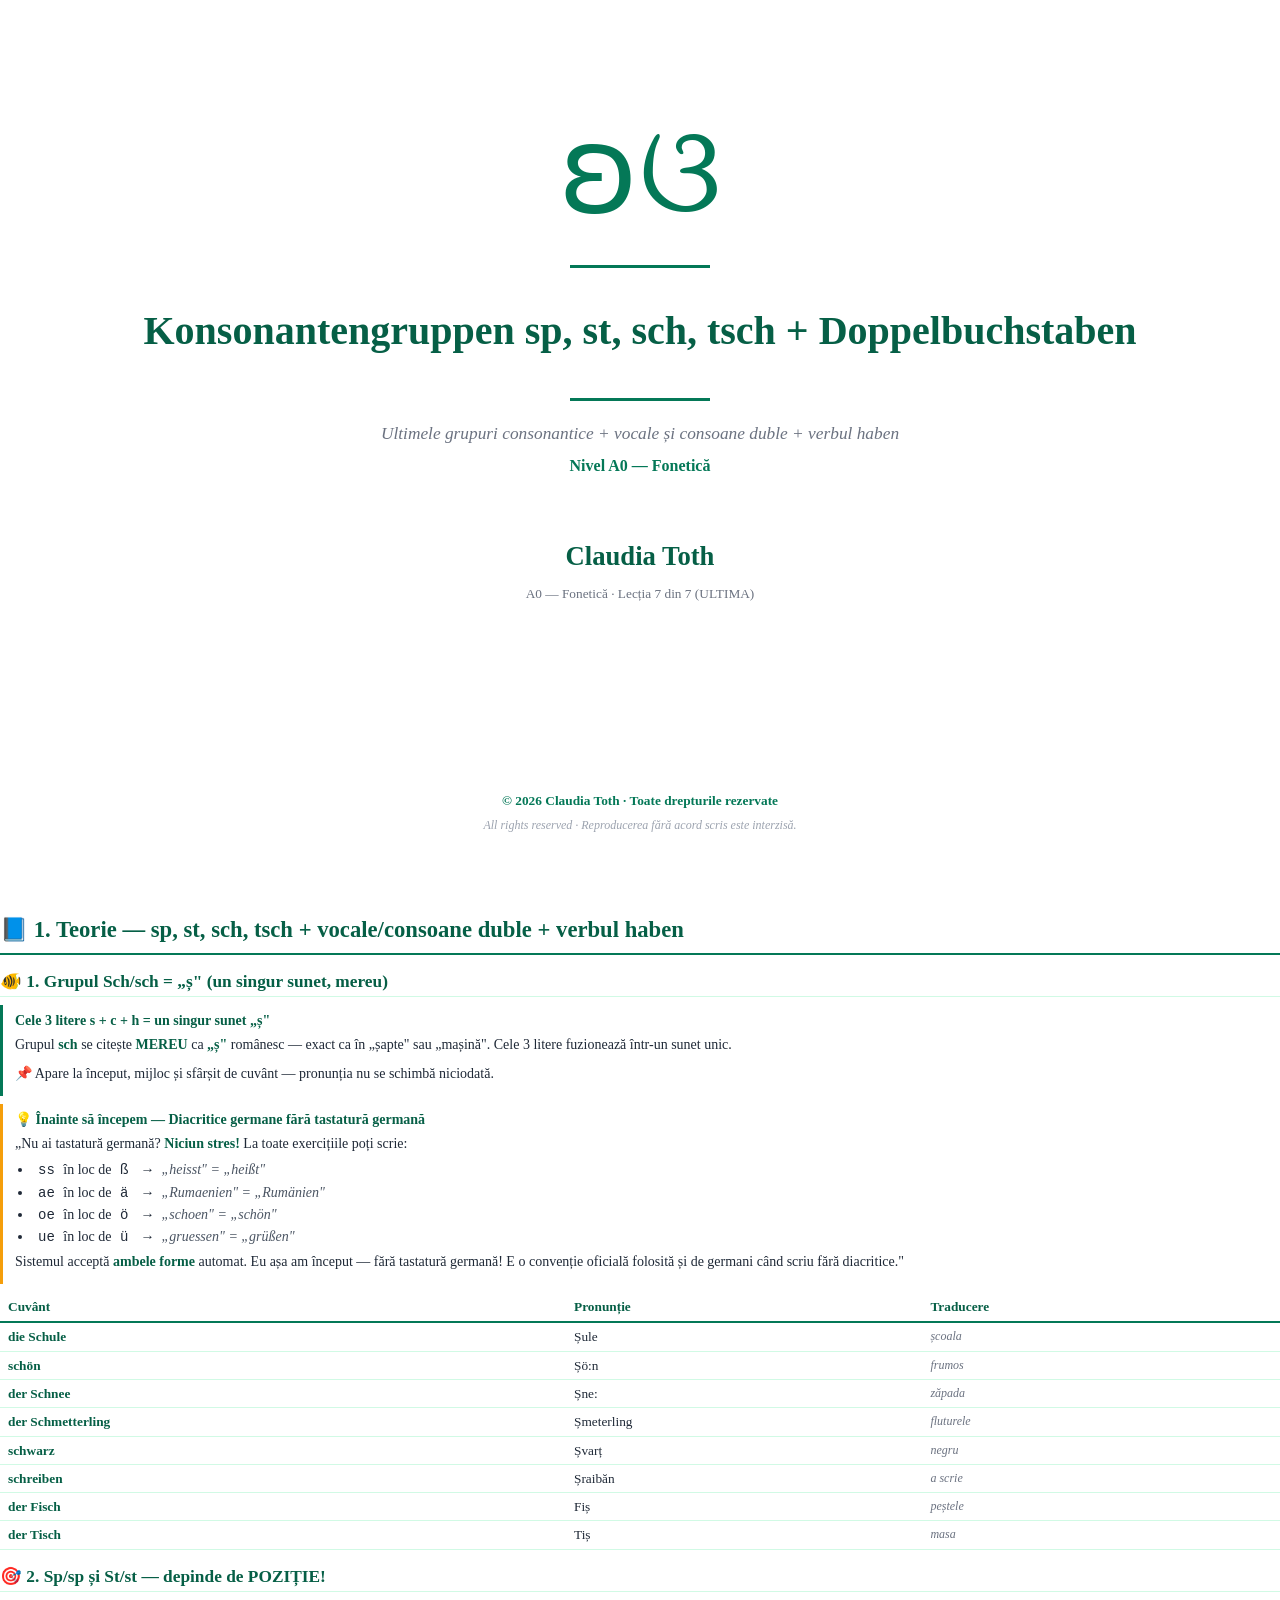
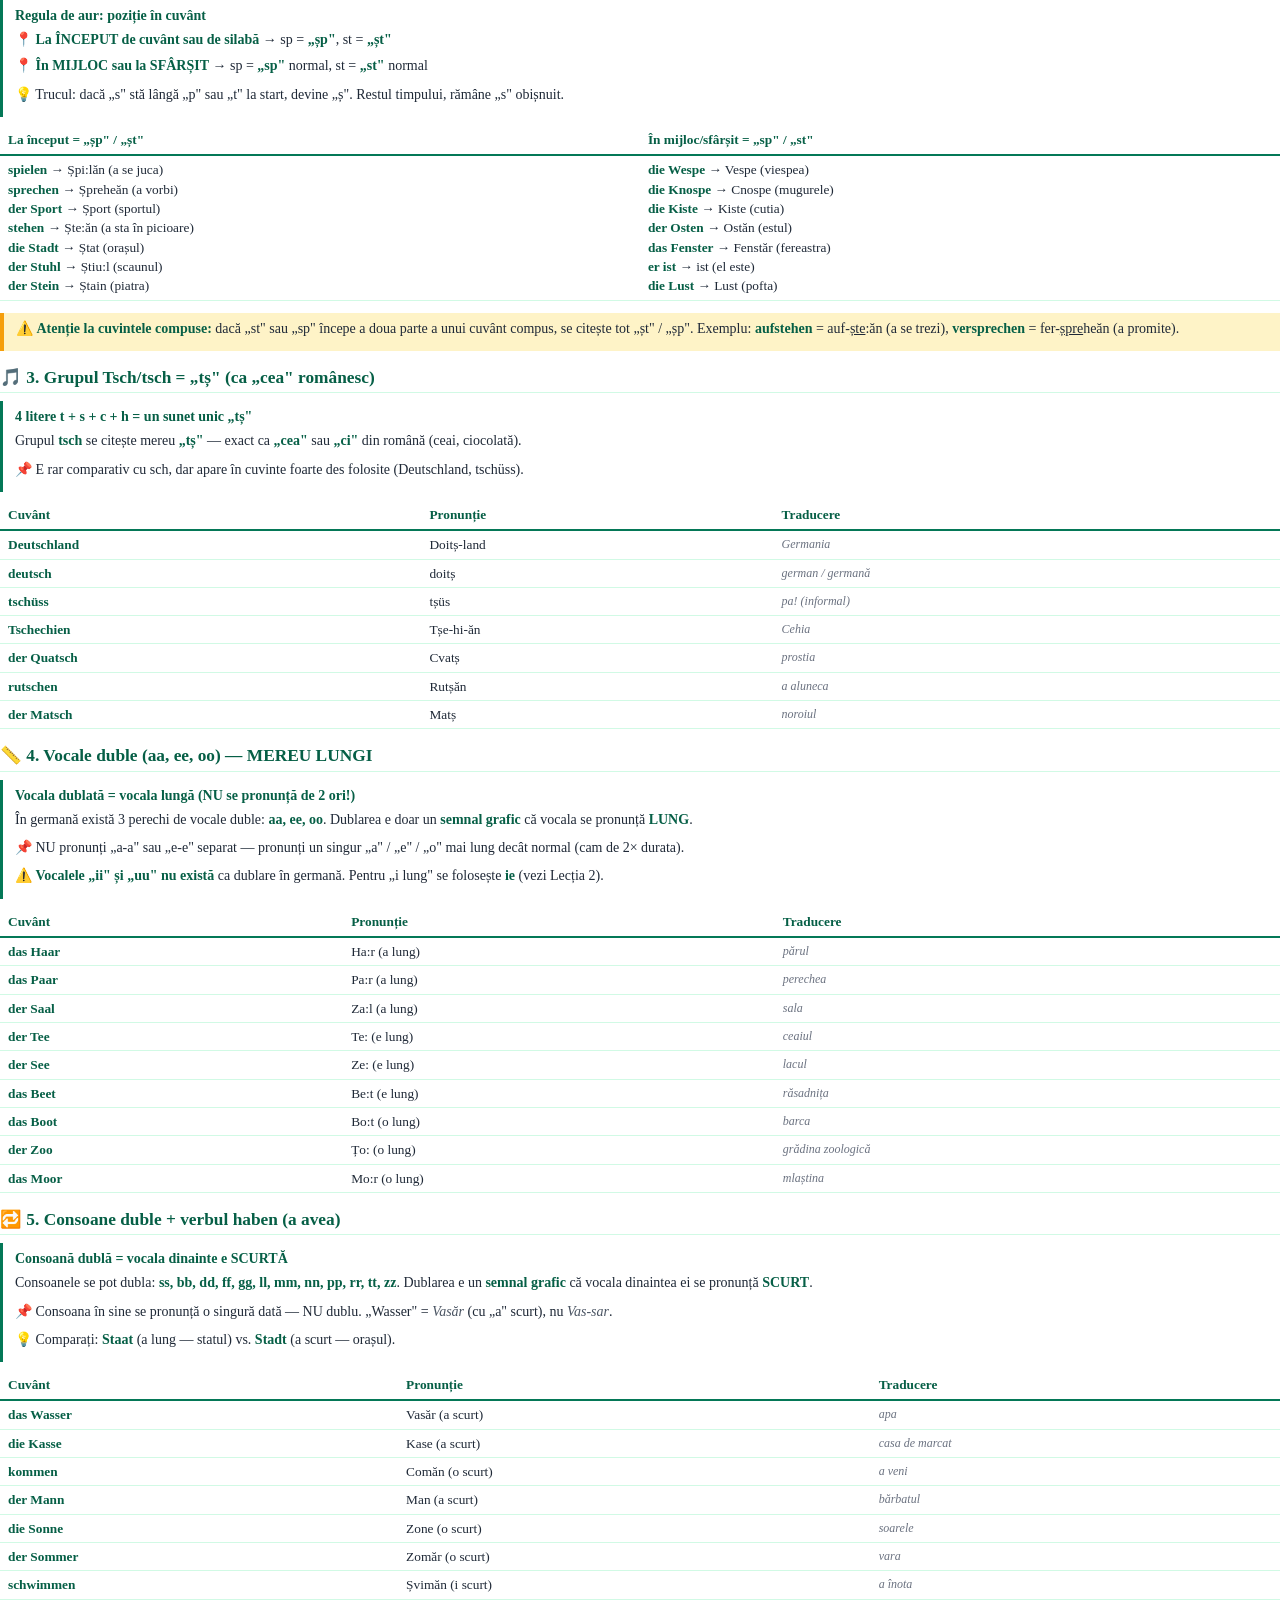
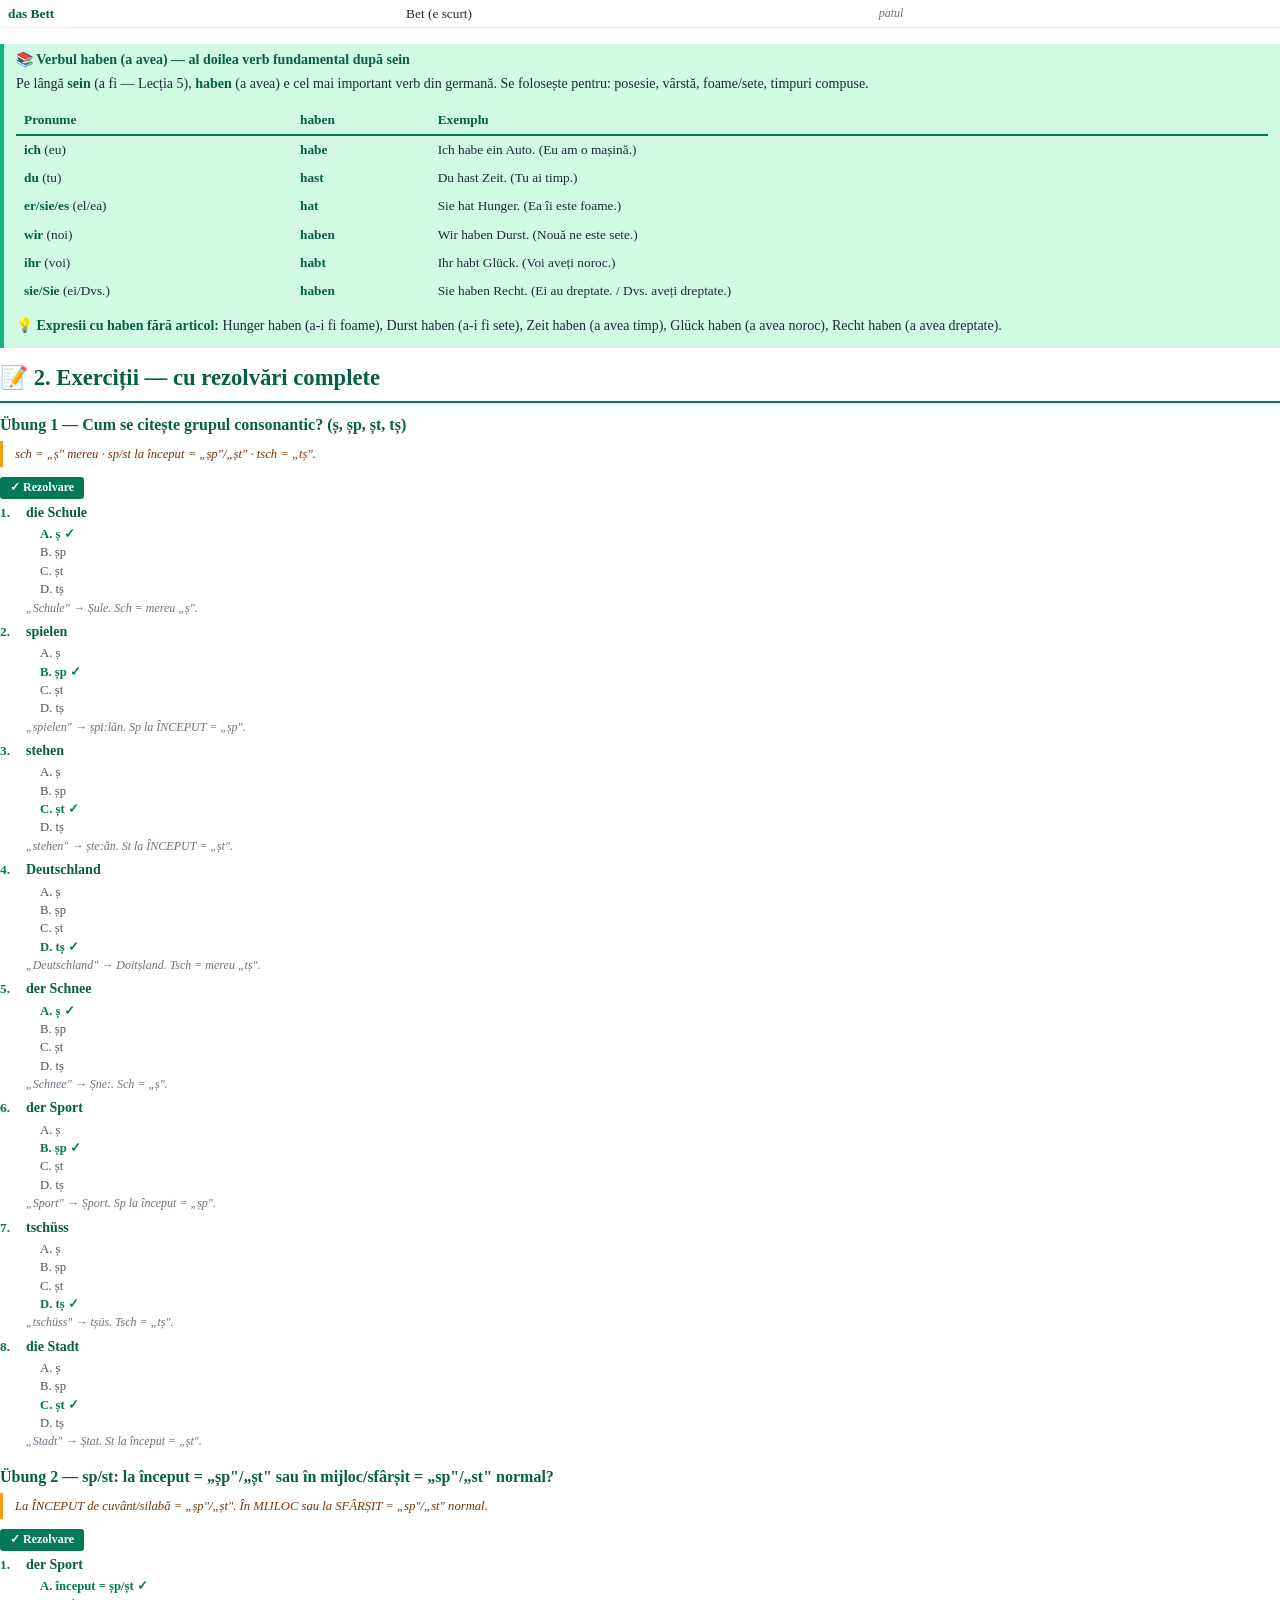
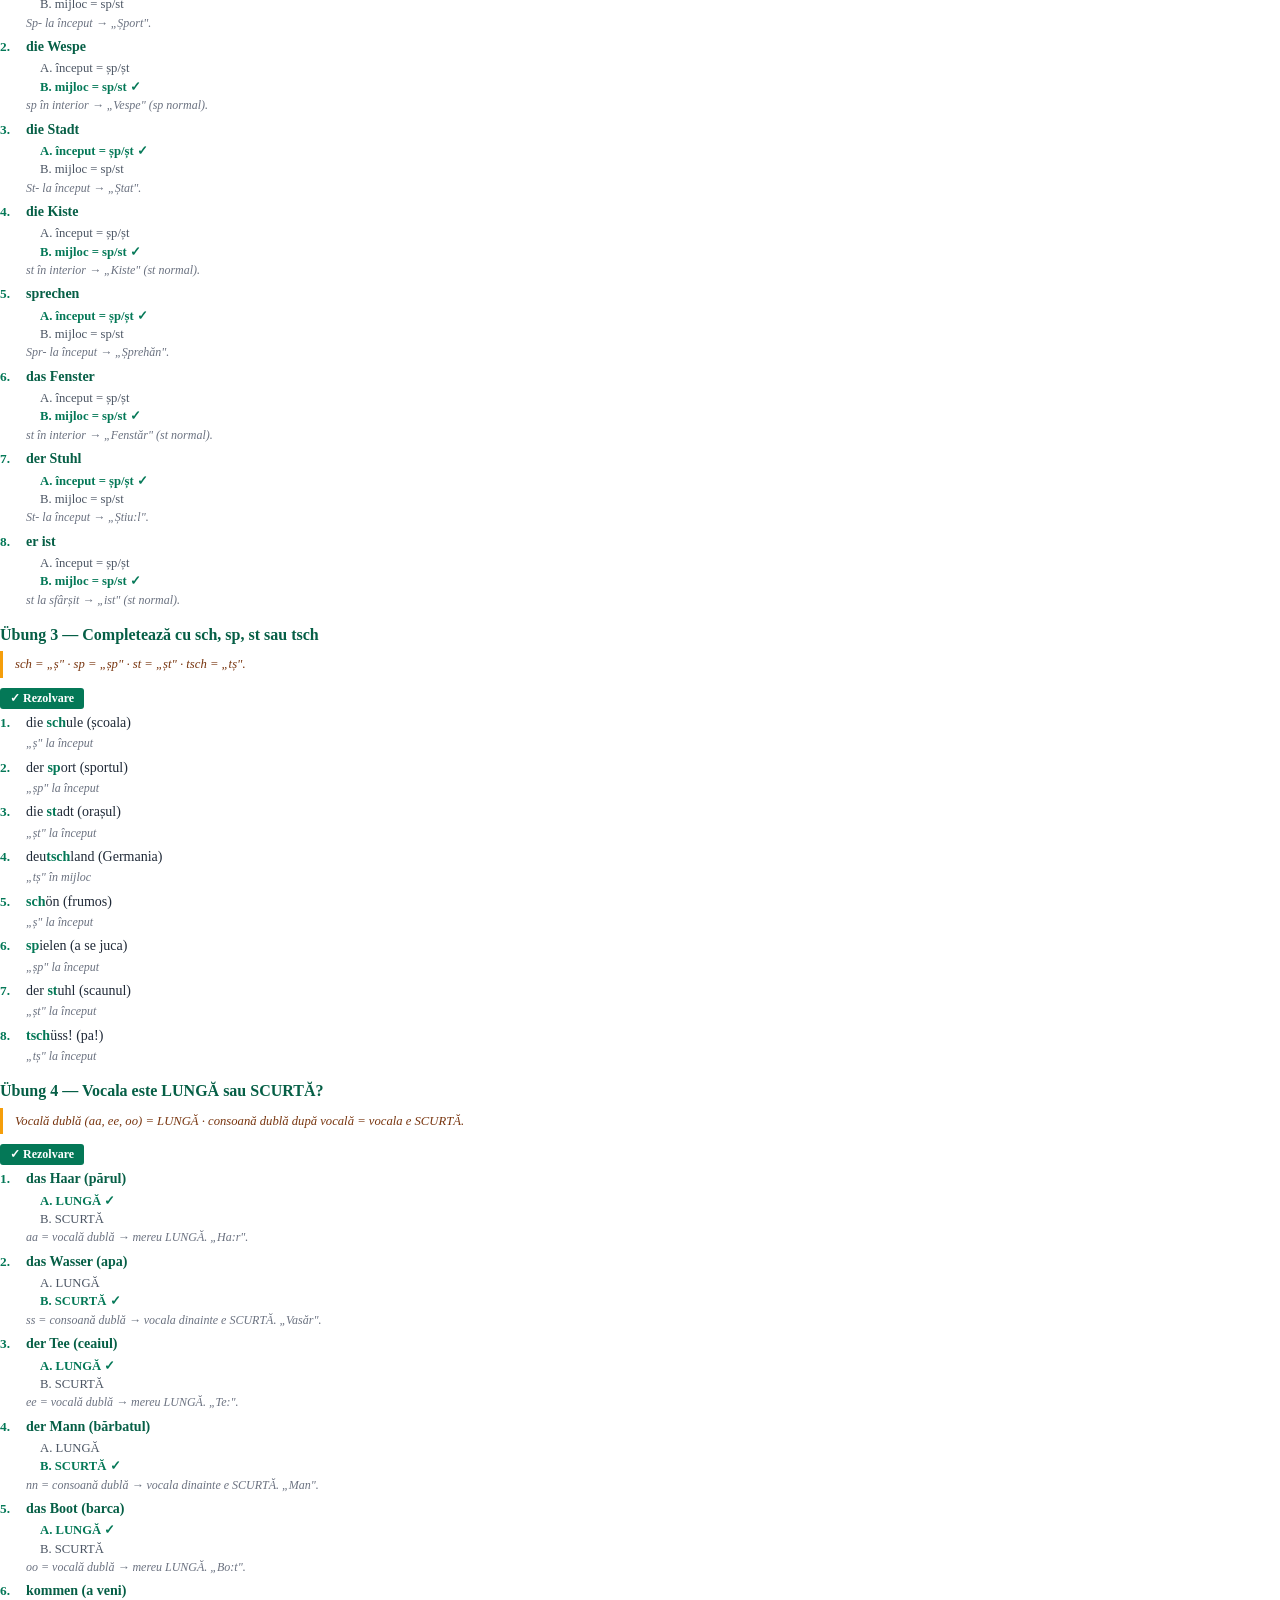
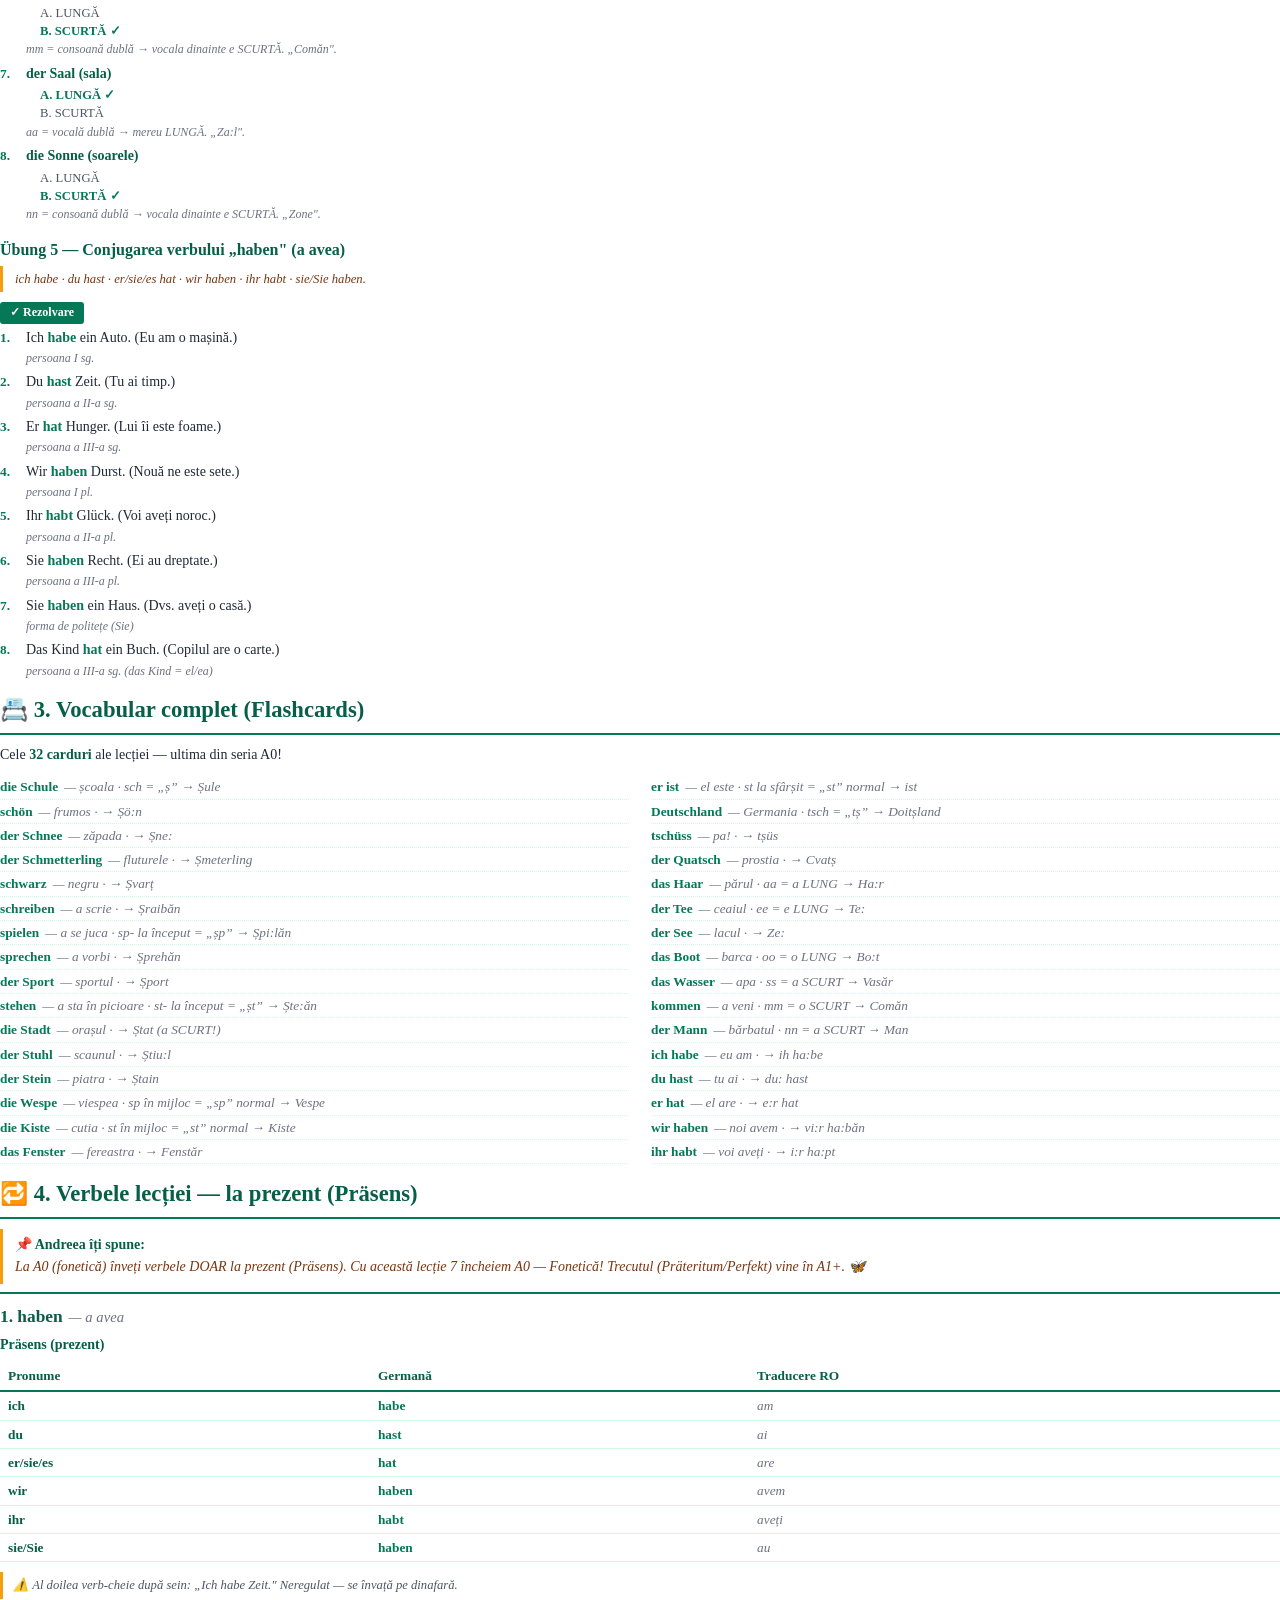
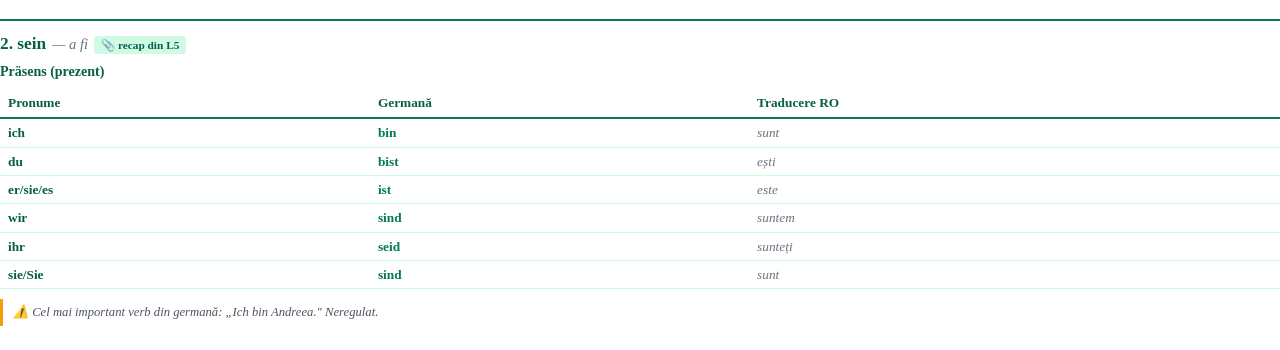
==== pdf.html @ 8d6fb93e "PDF brandat (model TV1): copertă + materie + footer @page L7 — Konsonantengruppen sp/st/sch/tsch + h" ====
<!DOCTYPE html>
<html lang="ro">
<head>
    <meta charset="UTF-8">
    <meta name="robots" content="noindex, nofollow">
    <title>Konsonantengruppen sp, st, sch, tsch + haben · Claudia Toth · A0 — Fonetică · Lecția 7</title>
    <style>
        @page { size: A4; margin: 22mm 18mm 22mm 18mm;
            @bottom-center { content: "ʚଓ Claudia Toth · Konsonantengruppen sp, st, sch, tsch + haben · A0 — Fonetică · Lecția 7 din 7 · © 2026 — Toate drepturile rezervate · pag. " counter(page) " / " counter(pages); font-size: 8.5pt; color: #047857; font-family: 'Georgia', 'Times New Roman', serif; }
        }
        @page :first { margin: 0; @bottom-center { content: ""; } }
        * { box-sizing: border-box; margin: 0; padding: 0; }
        body { font-family: 'Georgia', 'Times New Roman', serif; color: #1f2937; line-height: 1.45; font-size: 10.5pt; -webkit-print-color-adjust: exact; print-color-adjust: exact; }
        .cover { width: 100%; min-height: 100vh; padding: 80px 60px 60px; text-align: center; display: flex; flex-direction: column; align-items: center; justify-content: flex-start; page-break-after: always; }
        .cover-symbol { font-size: 90pt; color: #047857; line-height: 1; margin: 30px 0 15px; font-family: 'Segoe UI Emoji', 'Segoe UI', sans-serif; }
        .cover-divider { width: 140px; height: 3px; background: #047857; margin: 20px 0; border: none; }
        .cover-title { font-size: 30pt; color: #065f46; font-weight: bold; margin: 14px 0 18px; font-family: 'Georgia', serif; }
        .cover-subtitle { font-size: 13pt; color: #6b7280; font-style: italic; margin-bottom: 8px; }
        .cover-level { font-size: 12pt; color: #047857; font-weight: bold; margin-bottom: 60px; }
        .cover-author { font-size: 20pt; color: #065f46; font-weight: bold; margin-bottom: 8px; }
        .cover-series { font-size: 10pt; color: #6b7280; margin-bottom: 80px; }
        .cover-copyright { margin-top: auto; font-size: 10pt; color: #047857; font-weight: 600; }
        .cover-notice { font-size: 9pt; color: #9ca3af; font-style: italic; margin-top: 6px; }
        .content { padding: 0; }
        h1.chapter { color: #065f46; padding: 0 0 6px 0; font-size: 17pt; margin: 14px 0 10px; border-bottom: 2px solid #047857; font-family: 'Georgia', serif; page-break-after: avoid; }
        h2.sub-chapter { color: #065f46; font-size: 13pt; margin: 14px 0 6px; padding-bottom: 2px; border-bottom: 1px solid #d1fae5; font-family: 'Georgia', serif; page-break-after: avoid; }
        p { margin-bottom: 6px; }
        strong { color: #065f46; }
        em { color: #4b5563; font-style: italic; }
        ul, ol { margin: 4px 0 8px 22px; }
        li { margin-bottom: 2px; }
        .theory-box { background: transparent; border-left: 3px solid #047857; padding: 6px 12px; margin: 8px 0; page-break-inside: avoid; }
        .theory-box h4 { color: #065f46; font-size: 10.5pt; margin-bottom: 4px; }
        .info-box { border-left-color: #3b82f6; }
        .warn-box { border-left-color: #f59e0b; }
        .example-box { border-left: 2px dashed #047857; padding: 4px 12px; margin: 4px 0; page-break-inside: avoid; }
        .example-box .de { color: #065f46; font-weight: 600; }
        .example-box .ro { color: #6b7280; font-style: italic; font-size: 9.5pt; margin-top: 1px; }
        table { width: 100%; border-collapse: collapse; margin: 6px 0 10px; font-size: 10pt; page-break-inside: avoid; }
        table thead { background: transparent; }
        table th { padding: 5px 8px; text-align: left; font-weight: bold; color: #065f46; border-bottom: 2px solid #047857; }
        table td { padding: 4px 8px; border-bottom: 1px solid #d1fae5; vertical-align: top; }
        td.verb { color: #047857; font-weight: bold; }
        td.ro-text { color: #6b7280; font-style: italic; }
        .ro-translation { display: block; color: #6b7280; font-style: italic; font-size: 9pt; margin-top: 1px; }
        .andreea-note { border-left: 3px solid #f59e0b; padding: 6px 12px; margin: 8px 0; page-break-inside: avoid; font-style: italic; color: #78350f; }
        .andreea-note .speaker { font-weight: bold; font-style: normal; color: #065f46; margin-bottom: 2px; }
        .andreea-note-avatar { display: none; }
        .ex-block { margin-bottom: 14px; page-break-inside: avoid; }
        .ex-block h3 { color: #065f46; font-size: 12pt; margin-bottom: 5px; }
        .ex-block .instruction { border-left: 3px solid #f59e0b; padding: 4px 12px; margin-bottom: 6px; font-size: 9.5pt; color: #78350f; font-style: italic; }
        .rezolvare-banner { display: inline-block; background: #047857; color: white; padding: 2px 10px; border-radius: 3px; font-size: 9pt; font-weight: bold; margin: 4px 0; -webkit-print-color-adjust: exact; print-color-adjust: exact; }
        .ex-item { display: flex; gap: 8px; margin-bottom: 5px; align-items: flex-start; }
        .ex-num { color: #047857; font-weight: bold; font-size: 10pt; flex-shrink: 0; min-width: 18px; }
        .ex-num::after { content: "."; }
        .ex-body { flex: 1; }
        .ex-q { margin-bottom: 2px; }
        .ex-a { color: #047857; font-weight: bold; font-size: 10pt; margin-top: 2px; }
        .ex-a::before { content: "✓ Rezolvare: "; color: #065f46; }
        .ex-explanation { color: #6b7280; font-size: 9pt; font-style: italic; margin-top: 1px; }
        .options { margin-left: 14px; color: #4b5563; font-size: 9.5pt; }
        .options .right { color: #047857; font-weight: bold; }
        .flashcards-grid { columns: 2; column-gap: 22px; margin-top: 8px; }
        .fc-row { break-inside: avoid; padding: 2px 0; border-bottom: 1px dotted #d1fae5; font-size: 10pt; }
        .fc-row .de { color: #047857; font-weight: bold; }
        .fc-row .ro { color: #6b7280; font-style: italic; margin-left: 6px; }
        .verb-card { border-top: 2px solid #047857; padding: 10px 0 8px 0; margin-bottom: 12px; page-break-inside: avoid; }
        .verb-card .vh { display: flex; align-items: baseline; flex-wrap: wrap; gap: 6px; margin-bottom: 6px; }
        .verb-card .vh .name { font-size: 13pt; color: #065f46; font-weight: bold; }
        .verb-card .vh .ro { color: #6b7280; font-style: italic; font-size: 11pt; }
        .verb-card .vh .recap-tag { display: inline-block; background: #d1fae5; color: #065f46; padding: 1px 7px; border-radius: 3px; font-size: 8.5pt; font-weight: bold; -webkit-print-color-adjust: exact; print-color-adjust: exact; }
        .verb-card h5 { color: #065f46; margin: 6px 0 2px; font-size: 10.5pt; }
        .verb-card .note { font-size: 9.5pt; color: #4b5563; padding: 4px 10px; border-left: 3px solid #f59e0b; margin-top: 6px; font-style: italic; }
        .new-section { page-break-before: always; }
    </style>
</head>
<body>
<div class="cover">
    <div class="cover-symbol">ʚଓ</div>
    <hr class="cover-divider">
    <h1 class="cover-title">Konsonantengruppen sp, st, sch, tsch + Doppelbuchstaben</h1>
    <hr class="cover-divider">
    <p class="cover-subtitle">Ultimele grupuri consonantice + vocale și consoane duble + verbul haben</p>
    <p class="cover-level">Nivel A0 — Fonetică</p>
    <p class="cover-author">Claudia Toth</p>
    <p class="cover-series">A0 — Fonetică · Lecția 7 din 7 (ULTIMA)</p>
    <div class="cover-copyright">© 2026 Claudia Toth · Toate drepturile rezervate</div>
    <p class="cover-notice">All rights reserved · Reproducerea fără acord scris este interzisă.</p>
</div>
<div id="pdf-content"></div>
<script src="theory.js"></script>
<script src="exercises.js"></script>
<script src="flashcards.js"></script>
<script src="verbs.js"></script>
<script src="pdf-builder.js"></script>
</body>
</html>
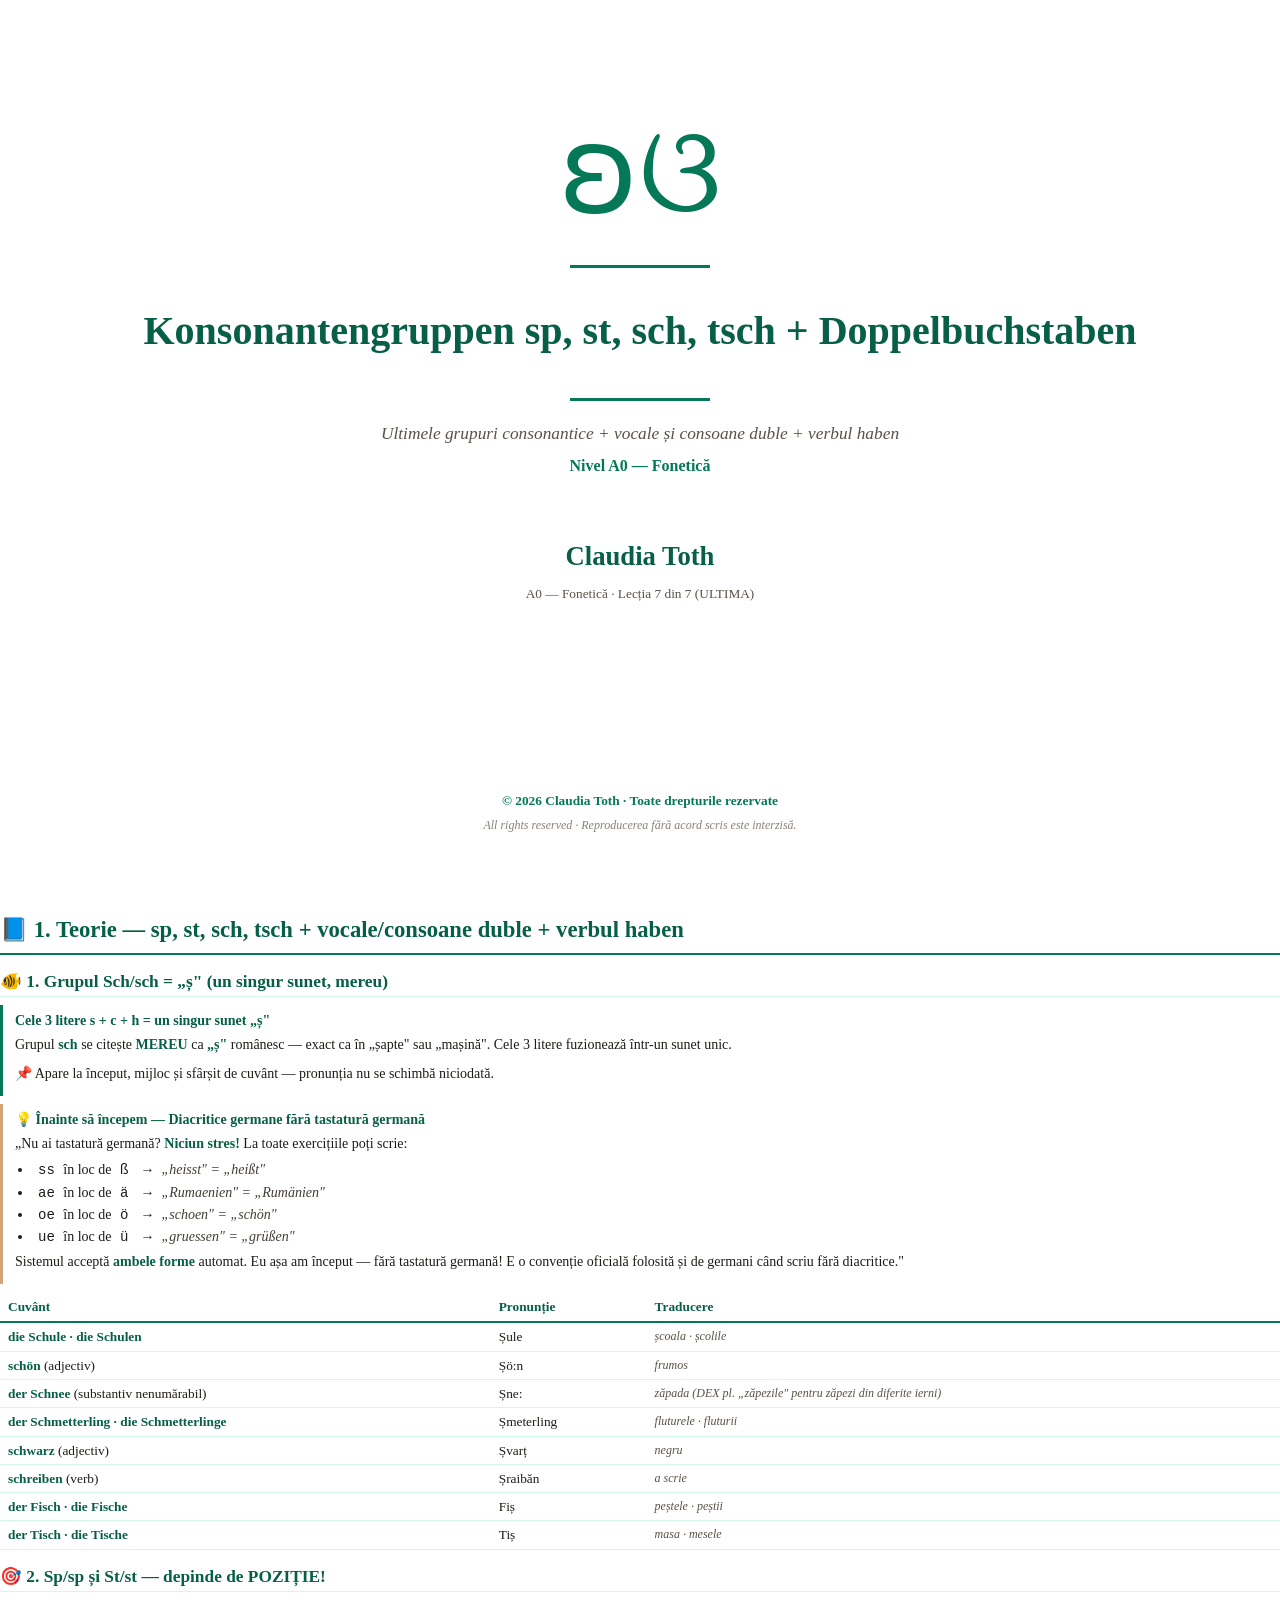
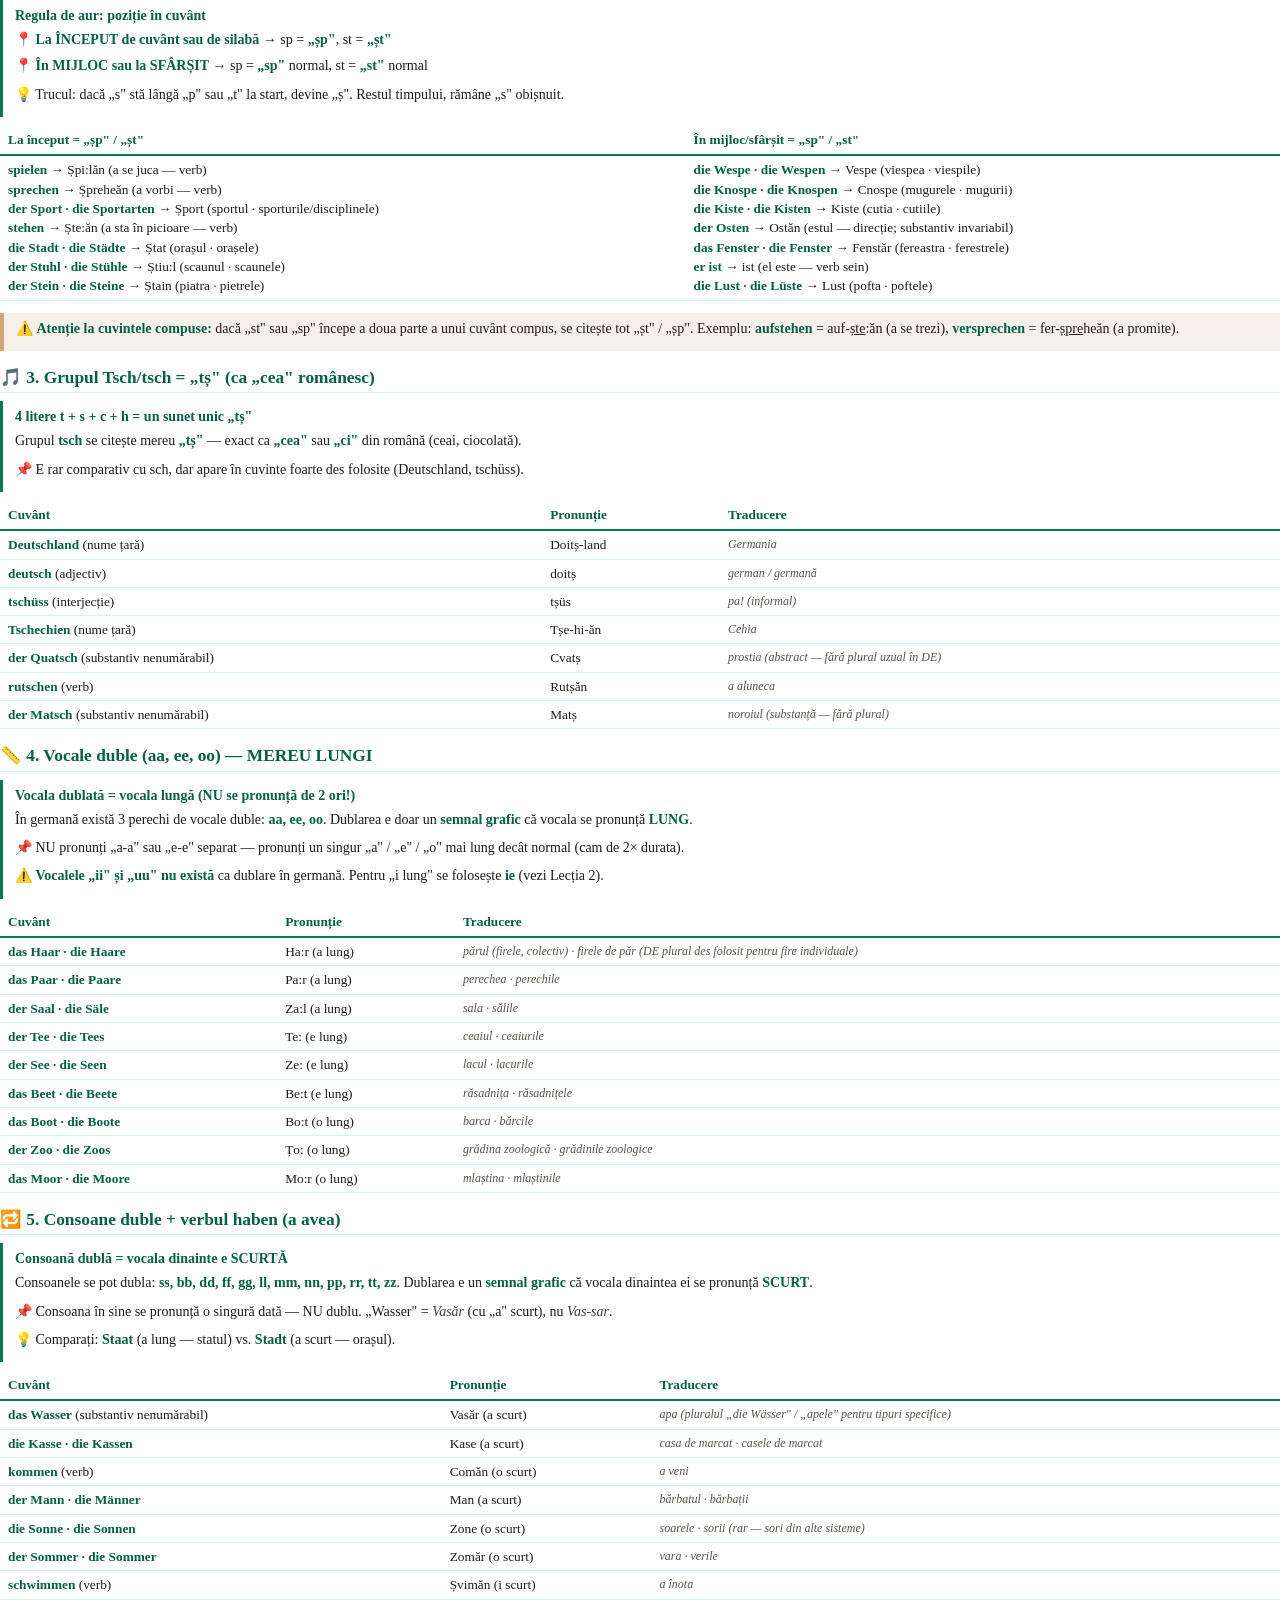
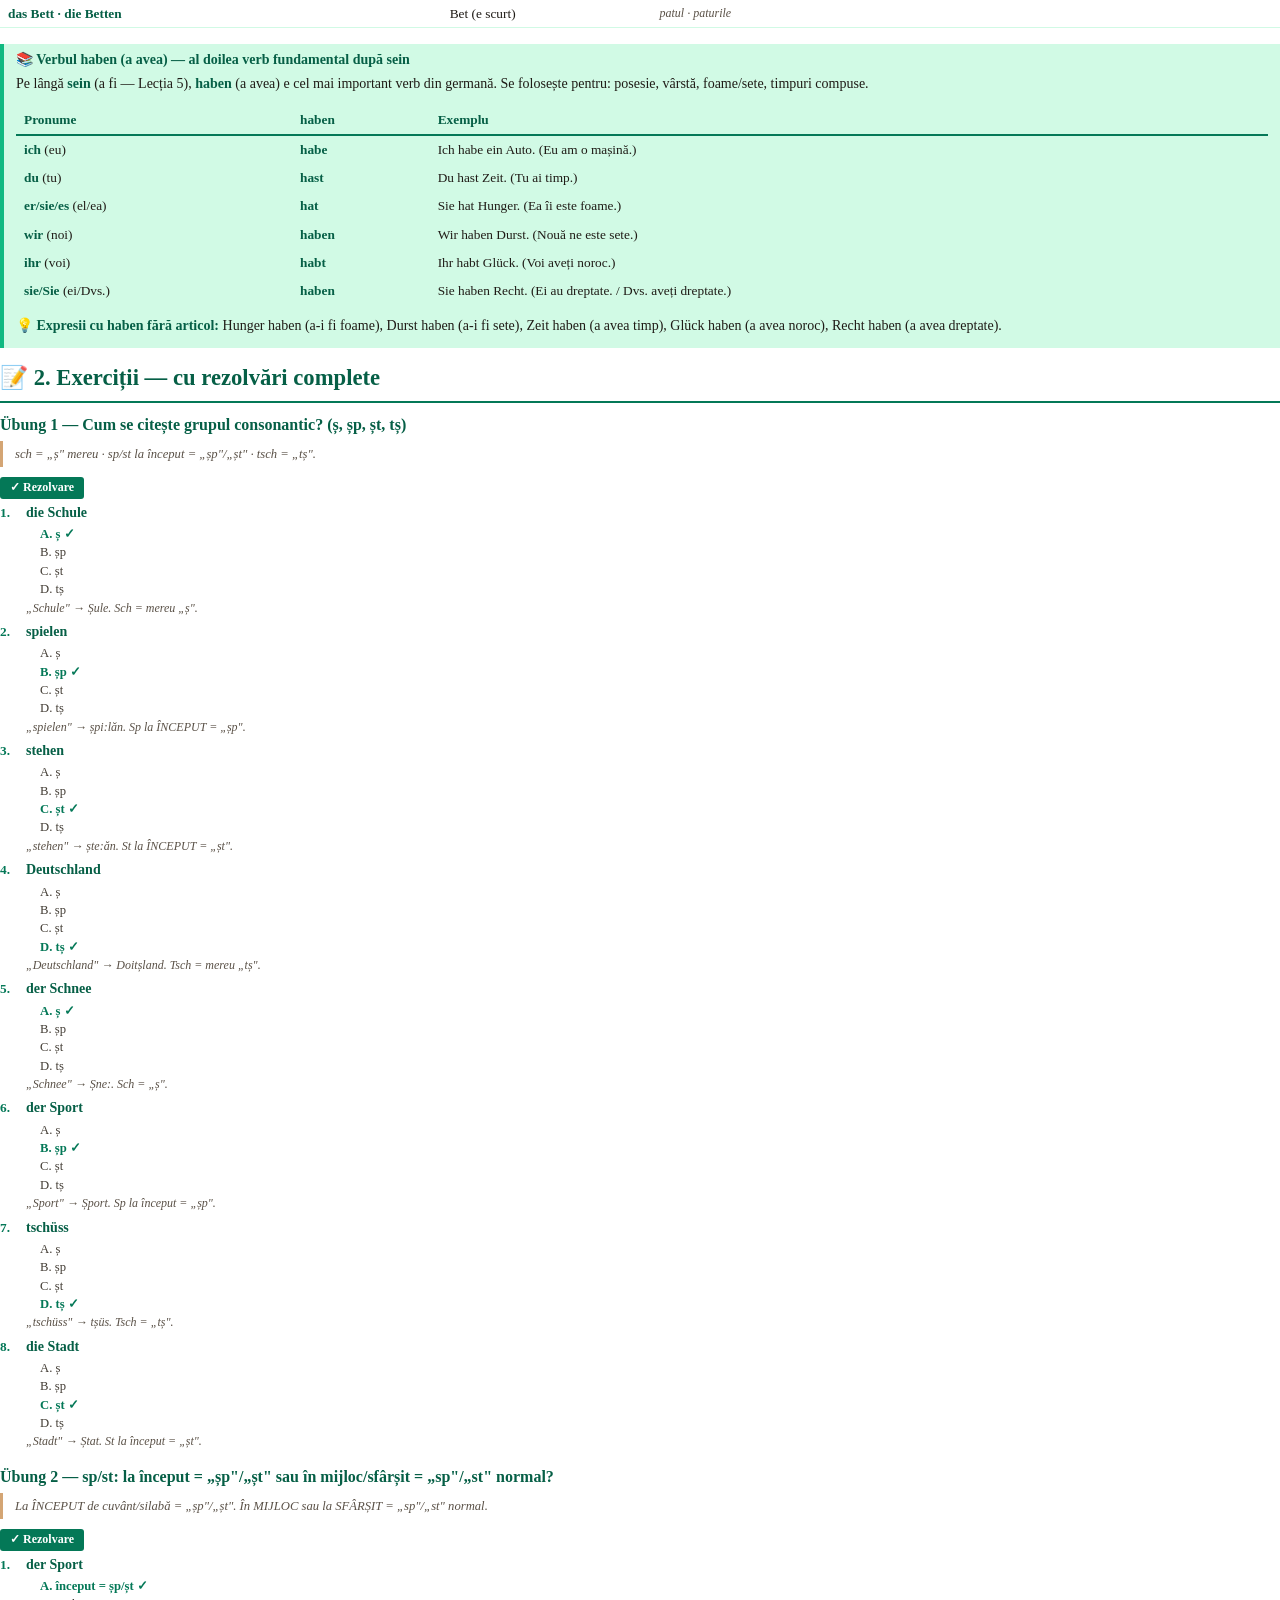
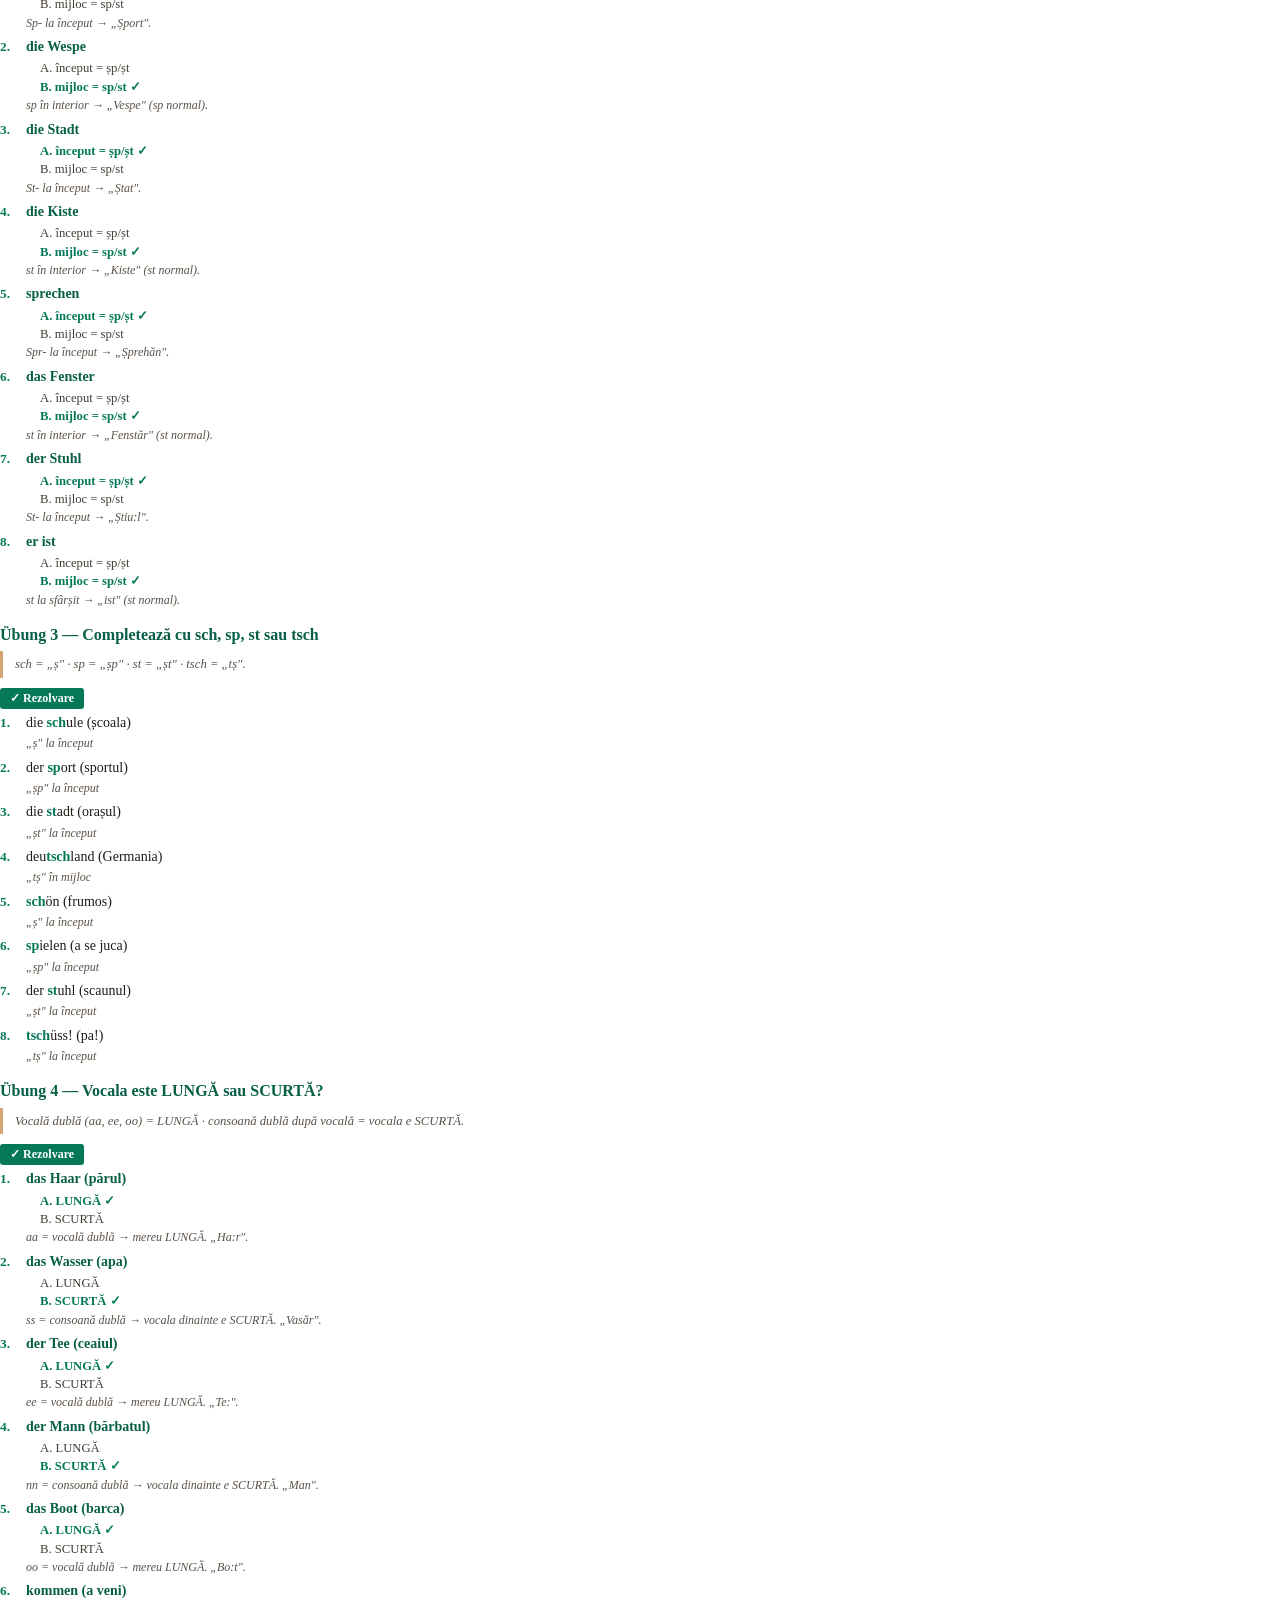
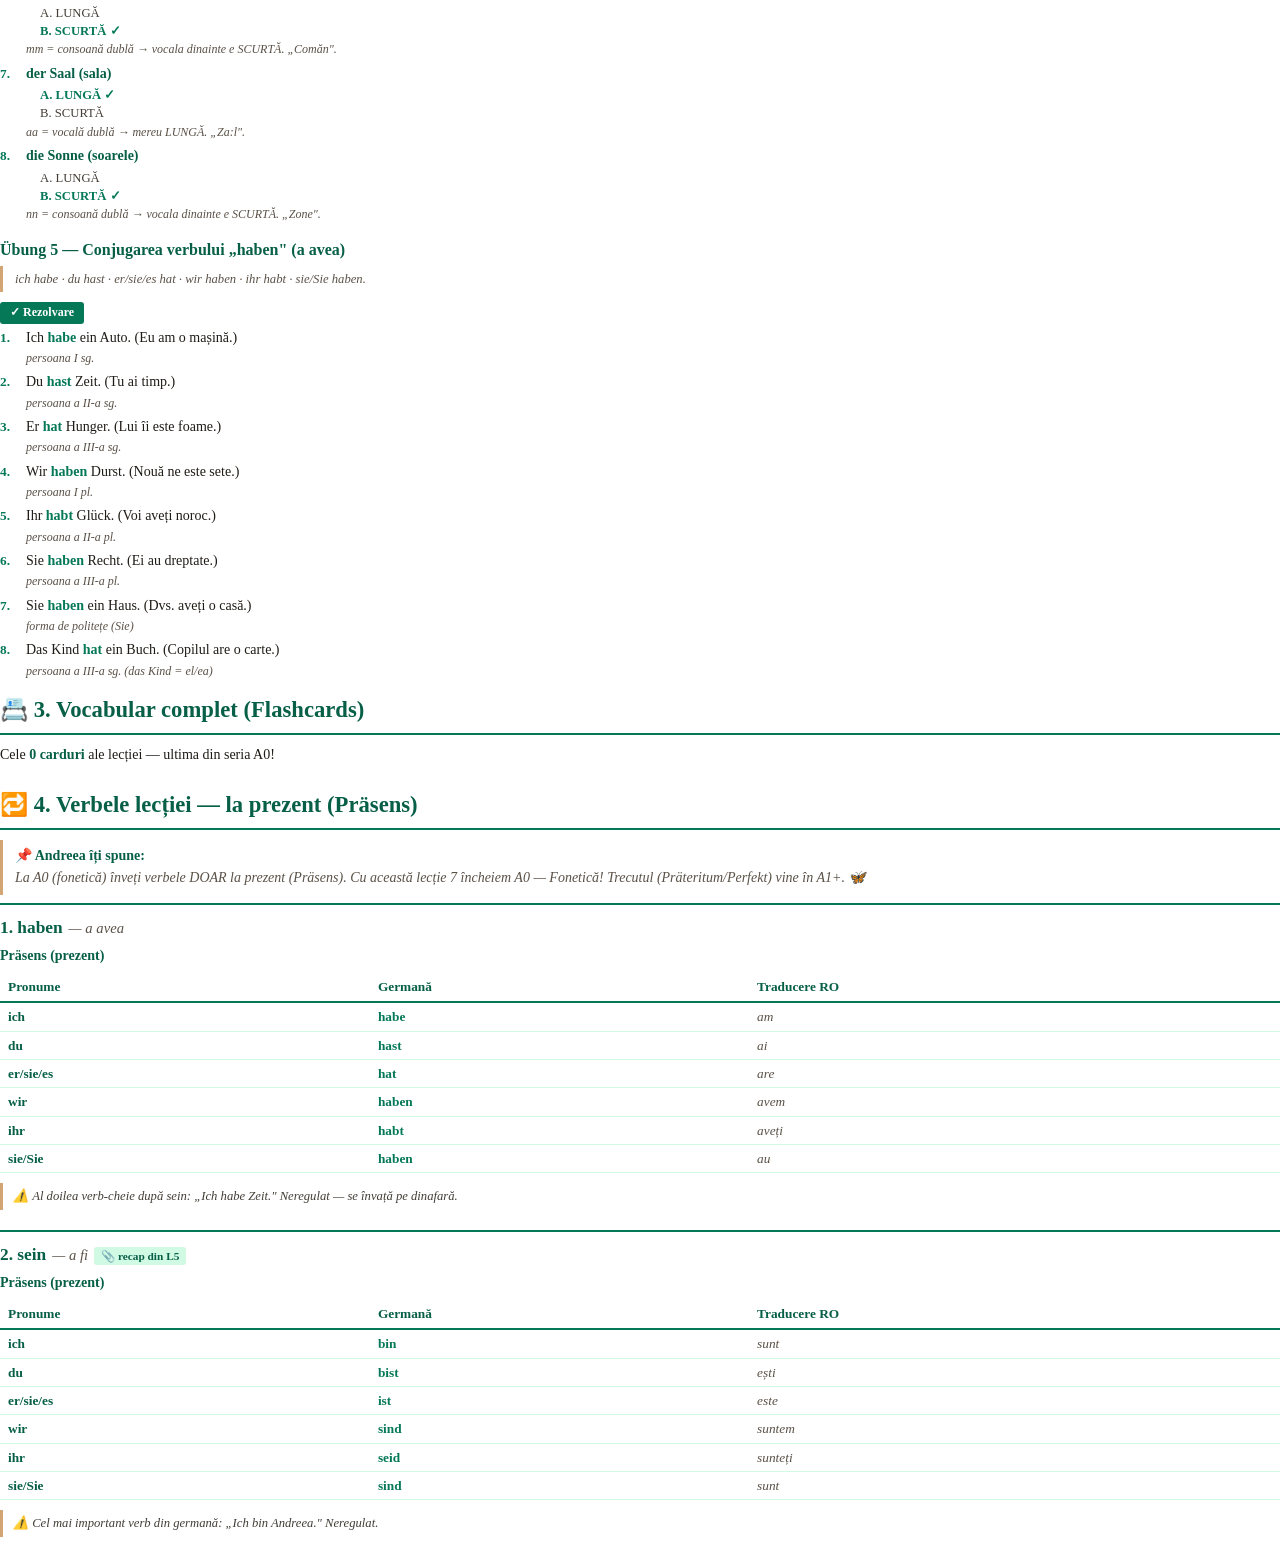
==== commit 36b0a8ce: "Rebrand v2 culori: crem + auriu + emerald (mustar v1 eliminat) + PDF regenerat Co-Authored-By: Claud" ====
--- a/pdf.html
+++ b/pdf.html
@@ -10,45 +10,45 @@
         }
         @page :first { margin: 0; @bottom-center { content: ""; } }
         * { box-sizing: border-box; margin: 0; padding: 0; }
-        body { font-family: 'Georgia', 'Times New Roman', serif; color: #1f2937; line-height: 1.45; font-size: 10.5pt; -webkit-print-color-adjust: exact; print-color-adjust: exact; }
+        body { font-family: 'Georgia', 'Times New Roman', serif; color: #1F1B16; line-height: 1.45; font-size: 10.5pt; -webkit-print-color-adjust: exact; print-color-adjust: exact; }
         .cover { width: 100%; min-height: 100vh; padding: 80px 60px 60px; text-align: center; display: flex; flex-direction: column; align-items: center; justify-content: flex-start; page-break-after: always; }
         .cover-symbol { font-size: 90pt; color: #047857; line-height: 1; margin: 30px 0 15px; font-family: 'Segoe UI Emoji', 'Segoe UI', sans-serif; }
         .cover-divider { width: 140px; height: 3px; background: #047857; margin: 20px 0; border: none; }
         .cover-title { font-size: 30pt; color: #065f46; font-weight: bold; margin: 14px 0 18px; font-family: 'Georgia', serif; }
-        .cover-subtitle { font-size: 13pt; color: #6b7280; font-style: italic; margin-bottom: 8px; }
+        .cover-subtitle { font-size: 13pt; color: #5A5147; font-style: italic; margin-bottom: 8px; }
         .cover-level { font-size: 12pt; color: #047857; font-weight: bold; margin-bottom: 60px; }
         .cover-author { font-size: 20pt; color: #065f46; font-weight: bold; margin-bottom: 8px; }
-        .cover-series { font-size: 10pt; color: #6b7280; margin-bottom: 80px; }
+        .cover-series { font-size: 10pt; color: #5A5147; margin-bottom: 80px; }
         .cover-copyright { margin-top: auto; font-size: 10pt; color: #047857; font-weight: 600; }
-        .cover-notice { font-size: 9pt; color: #9ca3af; font-style: italic; margin-top: 6px; }
+        .cover-notice { font-size: 9pt; color: #8a8175; font-style: italic; margin-top: 6px; }
         .content { padding: 0; }
         h1.chapter { color: #065f46; padding: 0 0 6px 0; font-size: 17pt; margin: 14px 0 10px; border-bottom: 2px solid #047857; font-family: 'Georgia', serif; page-break-after: avoid; }
         h2.sub-chapter { color: #065f46; font-size: 13pt; margin: 14px 0 6px; padding-bottom: 2px; border-bottom: 1px solid #d1fae5; font-family: 'Georgia', serif; page-break-after: avoid; }
         p { margin-bottom: 6px; }
         strong { color: #065f46; }
-        em { color: #4b5563; font-style: italic; }
+        em { color: #433d35; font-style: italic; }
         ul, ol { margin: 4px 0 8px 22px; }
         li { margin-bottom: 2px; }
         .theory-box { background: transparent; border-left: 3px solid #047857; padding: 6px 12px; margin: 8px 0; page-break-inside: avoid; }
         .theory-box h4 { color: #065f46; font-size: 10.5pt; margin-bottom: 4px; }
         .info-box { border-left-color: #3b82f6; }
-        .warn-box { border-left-color: #f59e0b; }
+        .warn-box { border-left-color: #D4A574; }
         .example-box { border-left: 2px dashed #047857; padding: 4px 12px; margin: 4px 0; page-break-inside: avoid; }
         .example-box .de { color: #065f46; font-weight: 600; }
-        .example-box .ro { color: #6b7280; font-style: italic; font-size: 9.5pt; margin-top: 1px; }
+        .example-box .ro { color: #5A5147; font-style: italic; font-size: 9.5pt; margin-top: 1px; }
         table { width: 100%; border-collapse: collapse; margin: 6px 0 10px; font-size: 10pt; page-break-inside: avoid; }
         table thead { background: transparent; }
         table th { padding: 5px 8px; text-align: left; font-weight: bold; color: #065f46; border-bottom: 2px solid #047857; }
         table td { padding: 4px 8px; border-bottom: 1px solid #d1fae5; vertical-align: top; }
         td.verb { color: #047857; font-weight: bold; }
-        td.ro-text { color: #6b7280; font-style: italic; }
-        .ro-translation { display: block; color: #6b7280; font-style: italic; font-size: 9pt; margin-top: 1px; }
-        .andreea-note { border-left: 3px solid #f59e0b; padding: 6px 12px; margin: 8px 0; page-break-inside: avoid; font-style: italic; color: #78350f; }
+        td.ro-text { color: #5A5147; font-style: italic; }
+        .ro-translation { display: block; color: #5A5147; font-style: italic; font-size: 9pt; margin-top: 1px; }
+        .andreea-note { border-left: 3px solid #D4A574; padding: 6px 12px; margin: 8px 0; page-break-inside: avoid; font-style: italic; color: #5A5147; }
         .andreea-note .speaker { font-weight: bold; font-style: normal; color: #065f46; margin-bottom: 2px; }
         .andreea-note-avatar { display: none; }
         .ex-block { margin-bottom: 14px; page-break-inside: avoid; }
         .ex-block h3 { color: #065f46; font-size: 12pt; margin-bottom: 5px; }
-        .ex-block .instruction { border-left: 3px solid #f59e0b; padding: 4px 12px; margin-bottom: 6px; font-size: 9.5pt; color: #78350f; font-style: italic; }
+        .ex-block .instruction { border-left: 3px solid #D4A574; padding: 4px 12px; margin-bottom: 6px; font-size: 9.5pt; color: #5A5147; font-style: italic; }
         .rezolvare-banner { display: inline-block; background: #047857; color: white; padding: 2px 10px; border-radius: 3px; font-size: 9pt; font-weight: bold; margin: 4px 0; -webkit-print-color-adjust: exact; print-color-adjust: exact; }
         .ex-item { display: flex; gap: 8px; margin-bottom: 5px; align-items: flex-start; }
         .ex-num { color: #047857; font-weight: bold; font-size: 10pt; flex-shrink: 0; min-width: 18px; }
@@ -57,20 +57,20 @@
         .ex-q { margin-bottom: 2px; }
         .ex-a { color: #047857; font-weight: bold; font-size: 10pt; margin-top: 2px; }
         .ex-a::before { content: "✓ Rezolvare: "; color: #065f46; }
-        .ex-explanation { color: #6b7280; font-size: 9pt; font-style: italic; margin-top: 1px; }
-        .options { margin-left: 14px; color: #4b5563; font-size: 9.5pt; }
+        .ex-explanation { color: #5A5147; font-size: 9pt; font-style: italic; margin-top: 1px; }
+        .options { margin-left: 14px; color: #433d35; font-size: 9.5pt; }
         .options .right { color: #047857; font-weight: bold; }
         .flashcards-grid { columns: 2; column-gap: 22px; margin-top: 8px; }
         .fc-row { break-inside: avoid; padding: 2px 0; border-bottom: 1px dotted #d1fae5; font-size: 10pt; }
         .fc-row .de { color: #047857; font-weight: bold; }
-        .fc-row .ro { color: #6b7280; font-style: italic; margin-left: 6px; }
+        .fc-row .ro { color: #5A5147; font-style: italic; margin-left: 6px; }
         .verb-card { border-top: 2px solid #047857; padding: 10px 0 8px 0; margin-bottom: 12px; page-break-inside: avoid; }
         .verb-card .vh { display: flex; align-items: baseline; flex-wrap: wrap; gap: 6px; margin-bottom: 6px; }
         .verb-card .vh .name { font-size: 13pt; color: #065f46; font-weight: bold; }
-        .verb-card .vh .ro { color: #6b7280; font-style: italic; font-size: 11pt; }
+        .verb-card .vh .ro { color: #5A5147; font-style: italic; font-size: 11pt; }
         .verb-card .vh .recap-tag { display: inline-block; background: #d1fae5; color: #065f46; padding: 1px 7px; border-radius: 3px; font-size: 8.5pt; font-weight: bold; -webkit-print-color-adjust: exact; print-color-adjust: exact; }
         .verb-card h5 { color: #065f46; margin: 6px 0 2px; font-size: 10.5pt; }
-        .verb-card .note { font-size: 9.5pt; color: #4b5563; padding: 4px 10px; border-left: 3px solid #f59e0b; margin-top: 6px; font-style: italic; }
+        .verb-card .note { font-size: 9.5pt; color: #433d35; padding: 4px 10px; border-left: 3px solid #D4A574; margin-top: 6px; font-style: italic; }
         .new-section { page-break-before: always; }
     </style>
 </head>
